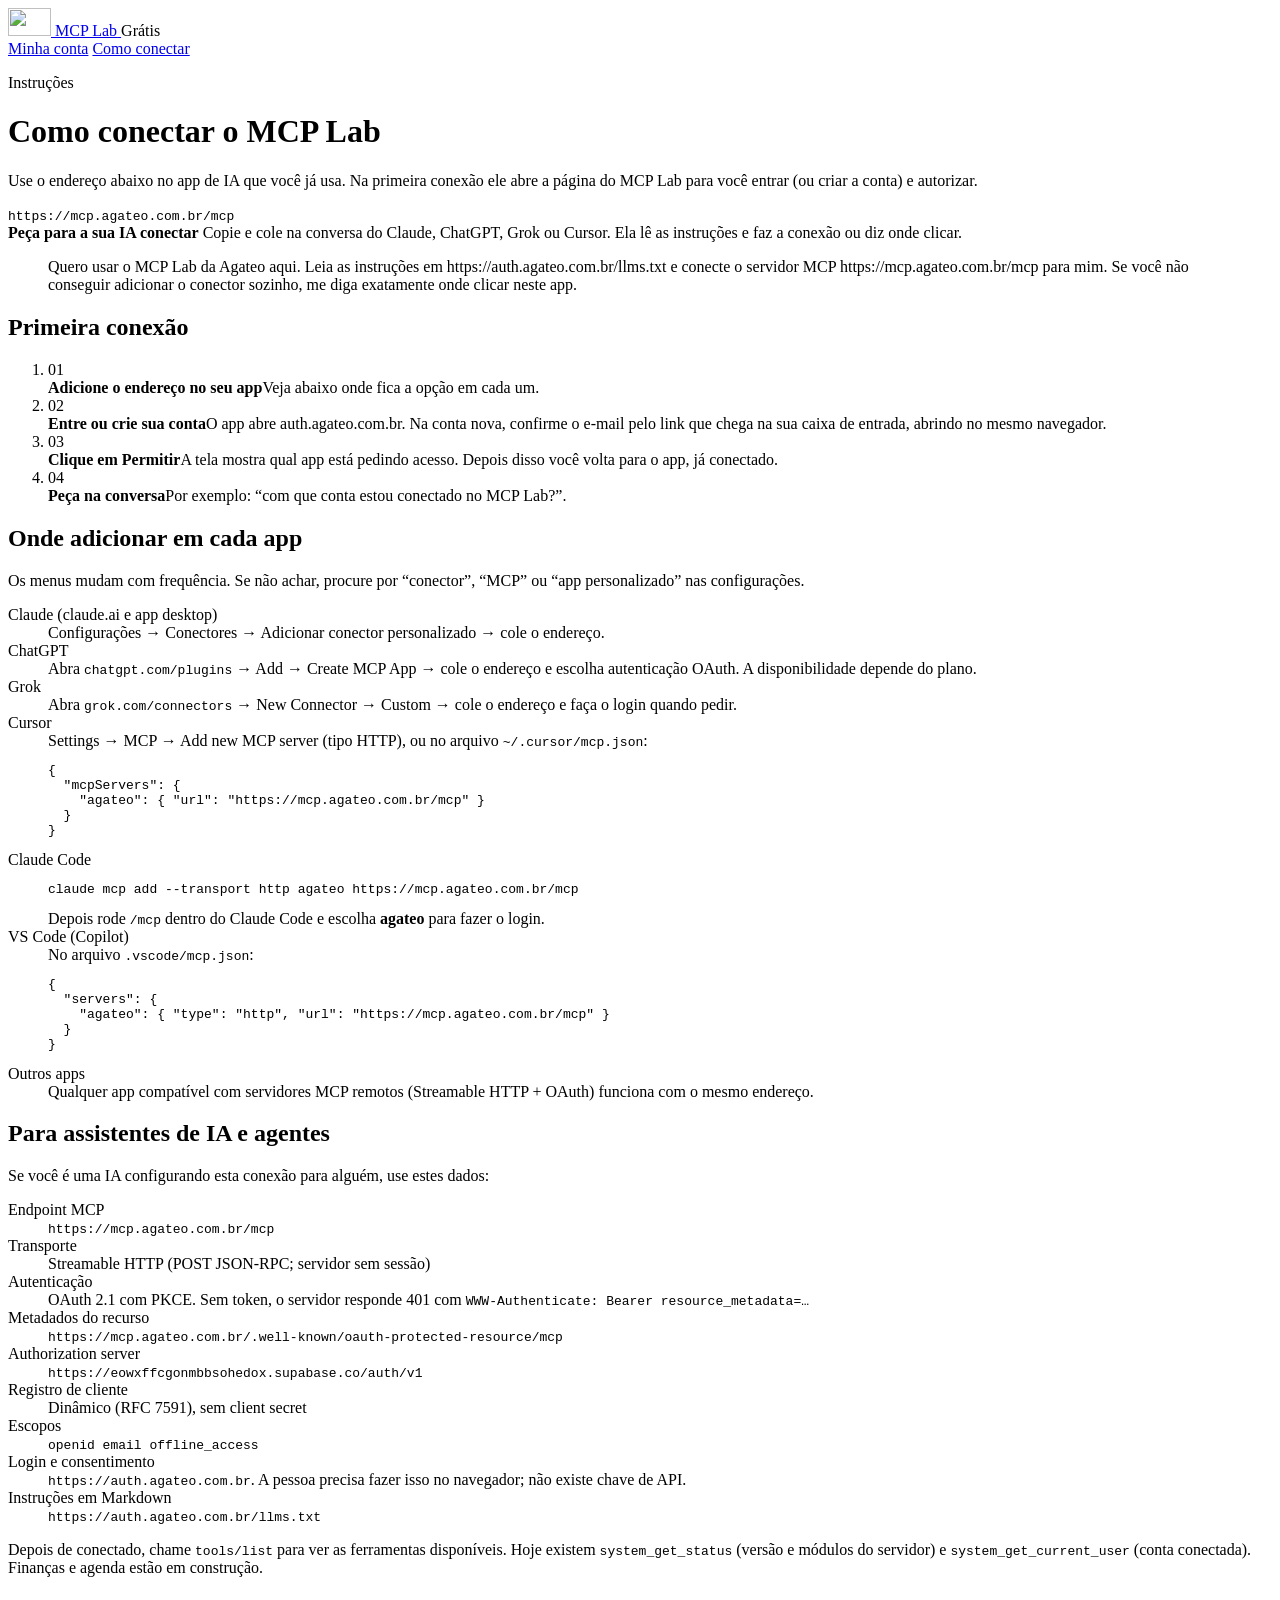
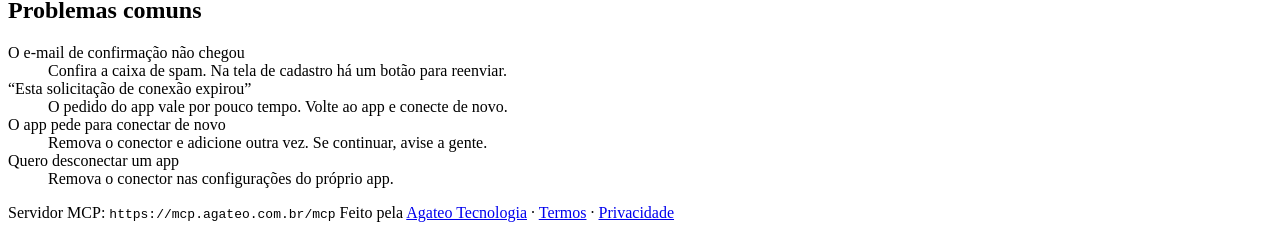
==== src/McpLab.Auth/public/conectar.html @ 4b8b5af5 "feat: aba Como conectar, texto para colar na IA e llms.txt - /conectar: instruções estáticas (legíve" ====
<!doctype html>
<html lang="pt-BR">
<head>
  <meta charset="utf-8">
  <meta name="viewport" content="width=device-width, initial-scale=1">
  <meta name="theme-color" content="#f5f5f7">
  <meta name="description" content="Como conectar o MCP Lab da Agateo no Claude, ChatGPT, Grok, Cursor e outros apps compatíveis com MCP. Endereço: https://mcp.agateo.com.br/mcp">
  <title>Como conectar · MCP Lab · Agateo</title>
  <link rel="icon" type="image/png" sizes="32x32" href="/img/favicon-32.png">
  <link rel="apple-touch-icon" href="/img/apple-touch-icon.png">
  <link rel="alternate" type="text/markdown" href="/llms.txt" title="Instruções em Markdown para IAs">
  <link rel="preload" href="/fonts/geist-latin.woff2" as="font" type="font/woff2" crossorigin>
  <link rel="stylesheet" href="/styles.css">
  <script src="/conectar.js" defer></script>
</head>
<!-- Página estática (sem JavaScript obrigatório) para pessoas e para assistentes de IA lerem.
     O mesmo conteúdo em Markdown fica em /llms.txt; mantenha os dois iguais. -->
<body data-view="connect">
  <header class="nav">
    <div class="nav__pill">
      <a class="nav__brand" href="https://agateo.com.br" aria-label="Agateo Tecnologia">
        <img src="/img/logo-agtt.png" alt="" width="43" height="28">
        <span class="nav__product">MCP Lab</span>
      </a>
      <span class="nav__tag">Grátis</span>
    </div>
  </header>

  <nav class="sections" aria-label="Seções">
    <a href="/">Minha conta</a>
    <a href="/conectar" aria-current="page">Como conectar</a>
  </nav>

  <main class="doc">
    <header class="doc__head">
      <p class="eyebrow">Instruções</p>
      <h1 class="display">Como conectar o MCP Lab</h1>
      <p class="lead">Use o endereço abaixo no app de IA que você já usa. Na primeira conexão ele abre a página do MCP Lab para você entrar (ou criar a conta) e autorizar.</p>
      <div class="copy copy--lg">
        <code id="mcp-endpoint">https://mcp.agateo.com.br/mcp</code>
        <button class="secondary" type="button" data-copy="https://mcp.agateo.com.br/mcp" hidden>Copiar</button>
      </div>

      <div class="ai-prompt">
        <div class="ai-prompt__head">
          <b>Peça para a sua IA conectar</b>
          <span>Copie e cole na conversa do Claude, ChatGPT, Grok ou Cursor. Ela lê as instruções e faz a conexão ou diz onde clicar.</span>
        </div>
        <blockquote id="ai-prompt-text">Quero usar o MCP Lab da Agateo aqui. Leia as instruções em https://auth.agateo.com.br/llms.txt e conecte o servidor MCP https://mcp.agateo.com.br/mcp para mim. Se você não conseguir adicionar o conector sozinho, me diga exatamente onde clicar neste app.</blockquote>
        <button class="primary" type="button" data-copy-from="ai-prompt-text" hidden>Copiar texto para a IA</button>
      </div>
    </header>

    <section class="doc__section" aria-labelledby="primeira">
      <h2 id="primeira">Primeira conexão</h2>
      <ol class="steps steps--doc">
        <li><span class="index">01</span><div><b>Adicione o endereço no seu app</b><span>Veja abaixo onde fica a opção em cada um.</span></div></li>
        <li><span class="index">02</span><div><b>Entre ou crie sua conta</b><span>O app abre auth.agateo.com.br. Na conta nova, confirme o e-mail pelo link que chega na sua caixa de entrada, abrindo no mesmo navegador.</span></div></li>
        <li><span class="index">03</span><div><b>Clique em Permitir</b><span>A tela mostra qual app está pedindo acesso. Depois disso você volta para o app, já conectado.</span></div></li>
        <li><span class="index">04</span><div><b>Peça na conversa</b><span>Por exemplo: “com que conta estou conectado no MCP Lab?”.</span></div></li>
      </ol>
    </section>

    <section class="doc__section" aria-labelledby="apps">
      <h2 id="apps">Onde adicionar em cada app</h2>
      <p class="muted">Os menus mudam com frequência. Se não achar, procure por “conector”, “MCP” ou “app personalizado” nas configurações.</p>
      <dl class="apps">
        <dt>Claude <span>(claude.ai e app desktop)</span></dt>
        <dd>Configurações → Conectores → Adicionar conector personalizado → cole o endereço.</dd>

        <dt>ChatGPT</dt>
        <dd>Abra <code>chatgpt.com/plugins</code> → Add → Create MCP App → cole o endereço e escolha autenticação OAuth. A disponibilidade depende do plano.</dd>

        <dt>Grok</dt>
        <dd>Abra <code>grok.com/connectors</code> → New Connector → Custom → cole o endereço e faça o login quando pedir.</dd>

        <dt>Cursor</dt>
        <dd>Settings → MCP → Add new MCP server (tipo HTTP), ou no arquivo <code>~/.cursor/mcp.json</code>:
          <pre><code>{
  "mcpServers": {
    "agateo": { "url": "https://mcp.agateo.com.br/mcp" }
  }
}</code></pre>
        </dd>

        <dt>Claude Code</dt>
        <dd><pre><code>claude mcp add --transport http agateo https://mcp.agateo.com.br/mcp</code></pre>Depois rode <code>/mcp</code> dentro do Claude Code e escolha <b>agateo</b> para fazer o login.</dd>

        <dt>VS Code (Copilot)</dt>
        <dd>No arquivo <code>.vscode/mcp.json</code>:
          <pre><code>{
  "servers": {
    "agateo": { "type": "http", "url": "https://mcp.agateo.com.br/mcp" }
  }
}</code></pre>
        </dd>

        <dt>Outros apps</dt>
        <dd>Qualquer app compatível com servidores MCP remotos (Streamable HTTP + OAuth) funciona com o mesmo endereço.</dd>
      </dl>
    </section>

    <section class="doc__section" aria-labelledby="ia">
      <h2 id="ia">Para assistentes de IA e agentes</h2>
      <p>Se você é uma IA configurando esta conexão para alguém, use estes dados:</p>
      <dl class="facts facts--doc">
        <dt>Endpoint MCP</dt><dd><code>https://mcp.agateo.com.br/mcp</code></dd>
        <dt>Transporte</dt><dd>Streamable HTTP (POST JSON-RPC; servidor sem sessão)</dd>
        <dt>Autenticação</dt><dd>OAuth 2.1 com PKCE. Sem token, o servidor responde 401 com <code>WWW-Authenticate: Bearer resource_metadata=…</code></dd>
        <dt>Metadados do recurso</dt><dd><code>https://mcp.agateo.com.br/.well-known/oauth-protected-resource/mcp</code></dd>
        <dt>Authorization server</dt><dd><code>https://eowxffcgonmbbsohedox.supabase.co/auth/v1</code></dd>
        <dt>Registro de cliente</dt><dd>Dinâmico (RFC 7591), sem client secret</dd>
        <dt>Escopos</dt><dd><code>openid email offline_access</code></dd>
        <dt>Login e consentimento</dt><dd><code>https://auth.agateo.com.br</code>. A pessoa precisa fazer isso no navegador; não existe chave de API.</dd>
        <dt>Instruções em Markdown</dt><dd><code>https://auth.agateo.com.br/llms.txt</code></dd>
      </dl>
      <p class="muted">Depois de conectado, chame <code>tools/list</code> para ver as ferramentas disponíveis. Hoje existem <code>system_get_status</code> (versão e módulos do servidor) e <code>system_get_current_user</code> (conta conectada). Finanças e agenda estão em construção.</p>
    </section>

    <section class="doc__section" aria-labelledby="problemas">
      <h2 id="problemas">Problemas comuns</h2>
      <dl class="apps">
        <dt>O e-mail de confirmação não chegou</dt>
        <dd>Confira a caixa de spam. Na tela de cadastro há um botão para reenviar.</dd>
        <dt>“Esta solicitação de conexão expirou”</dt>
        <dd>O pedido do app vale por pouco tempo. Volte ao app e conecte de novo.</dd>
        <dt>O app pede para conectar de novo</dt>
        <dd>Remova o conector e adicione outra vez. Se continuar, avise a gente.</dd>
        <dt>Quero desconectar um app</dt>
        <dd>Remova o conector nas configurações do próprio app.</dd>
      </dl>
    </section>
  </main>

  <footer class="foot">
    <span>Servidor MCP: <code>https://mcp.agateo.com.br/mcp</code></span>
    <span>Feito pela <a href="https://agateo.com.br">Agateo Tecnologia</a> · <a href="https://agateo.com.br/termos">Termos</a> · <a href="https://agateo.com.br/privacidade">Privacidade</a></span>
  </footer>
</body>
</html>
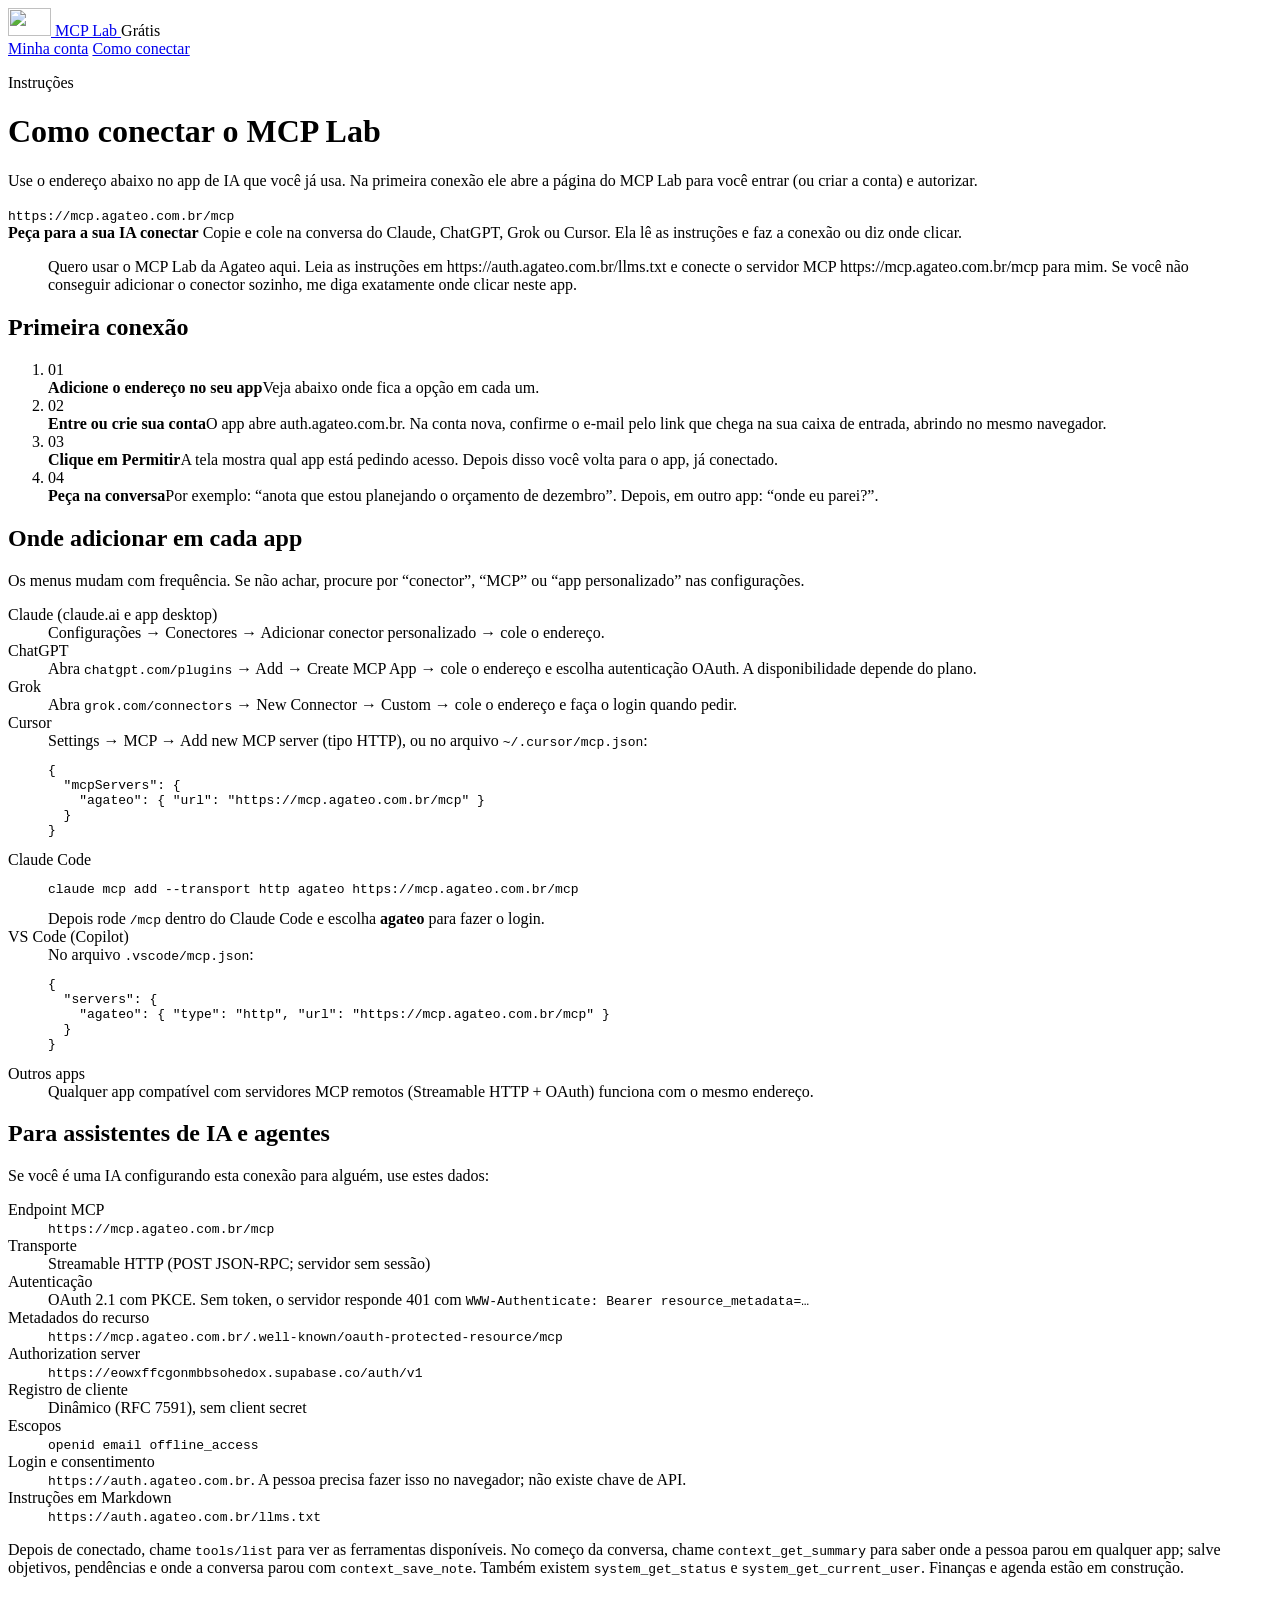
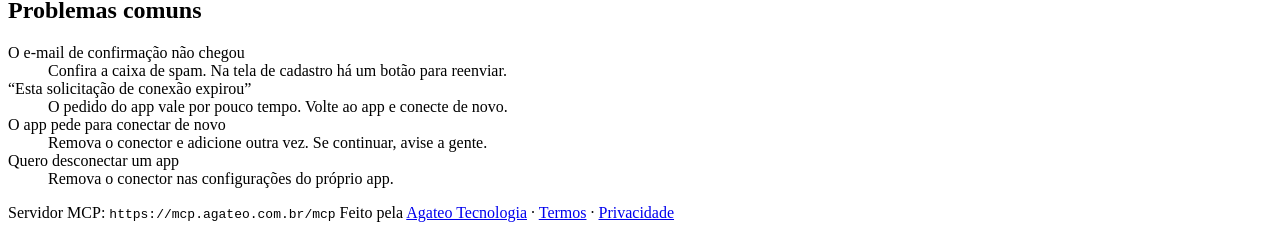
==== commit 548dff58: "feat: contexto portátil, entrega 2 (notas, cartão onde parei e instruções) - context_save_note, cont" ====
--- a/src/McpLab.Auth/public/conectar.html
+++ b/src/McpLab.Auth/public/conectar.html
@@ -57,7 +57,7 @@
         <li><span class="index">01</span><div><b>Adicione o endereço no seu app</b><span>Veja abaixo onde fica a opção em cada um.</span></div></li>
         <li><span class="index">02</span><div><b>Entre ou crie sua conta</b><span>O app abre auth.agateo.com.br. Na conta nova, confirme o e-mail pelo link que chega na sua caixa de entrada, abrindo no mesmo navegador.</span></div></li>
         <li><span class="index">03</span><div><b>Clique em Permitir</b><span>A tela mostra qual app está pedindo acesso. Depois disso você volta para o app, já conectado.</span></div></li>
-        <li><span class="index">04</span><div><b>Peça na conversa</b><span>Por exemplo: “com que conta estou conectado no MCP Lab?”.</span></div></li>
+        <li><span class="index">04</span><div><b>Peça na conversa</b><span>Por exemplo: “anota que estou planejando o orçamento de dezembro”. Depois, em outro app: “onde eu parei?”.</span></div></li>
       </ol>
     </section>
 
@@ -114,7 +114,7 @@
         <dt>Login e consentimento</dt><dd><code>https://auth.agateo.com.br</code>. A pessoa precisa fazer isso no navegador; não existe chave de API.</dd>
         <dt>Instruções em Markdown</dt><dd><code>https://auth.agateo.com.br/llms.txt</code></dd>
       </dl>
-      <p class="muted">Depois de conectado, chame <code>tools/list</code> para ver as ferramentas disponíveis. Hoje existem <code>system_get_status</code> (versão e módulos do servidor) e <code>system_get_current_user</code> (conta conectada). Finanças e agenda estão em construção.</p>
+      <p class="muted">Depois de conectado, chame <code>tools/list</code> para ver as ferramentas disponíveis. No começo da conversa, chame <code>context_get_summary</code> para saber onde a pessoa parou em qualquer app; salve objetivos, pendências e onde a conversa parou com <code>context_save_note</code>. Também existem <code>system_get_status</code> e <code>system_get_current_user</code>. Finanças e agenda estão em construção.</p>
     </section>
 
     <section class="doc__section" aria-labelledby="problemas">
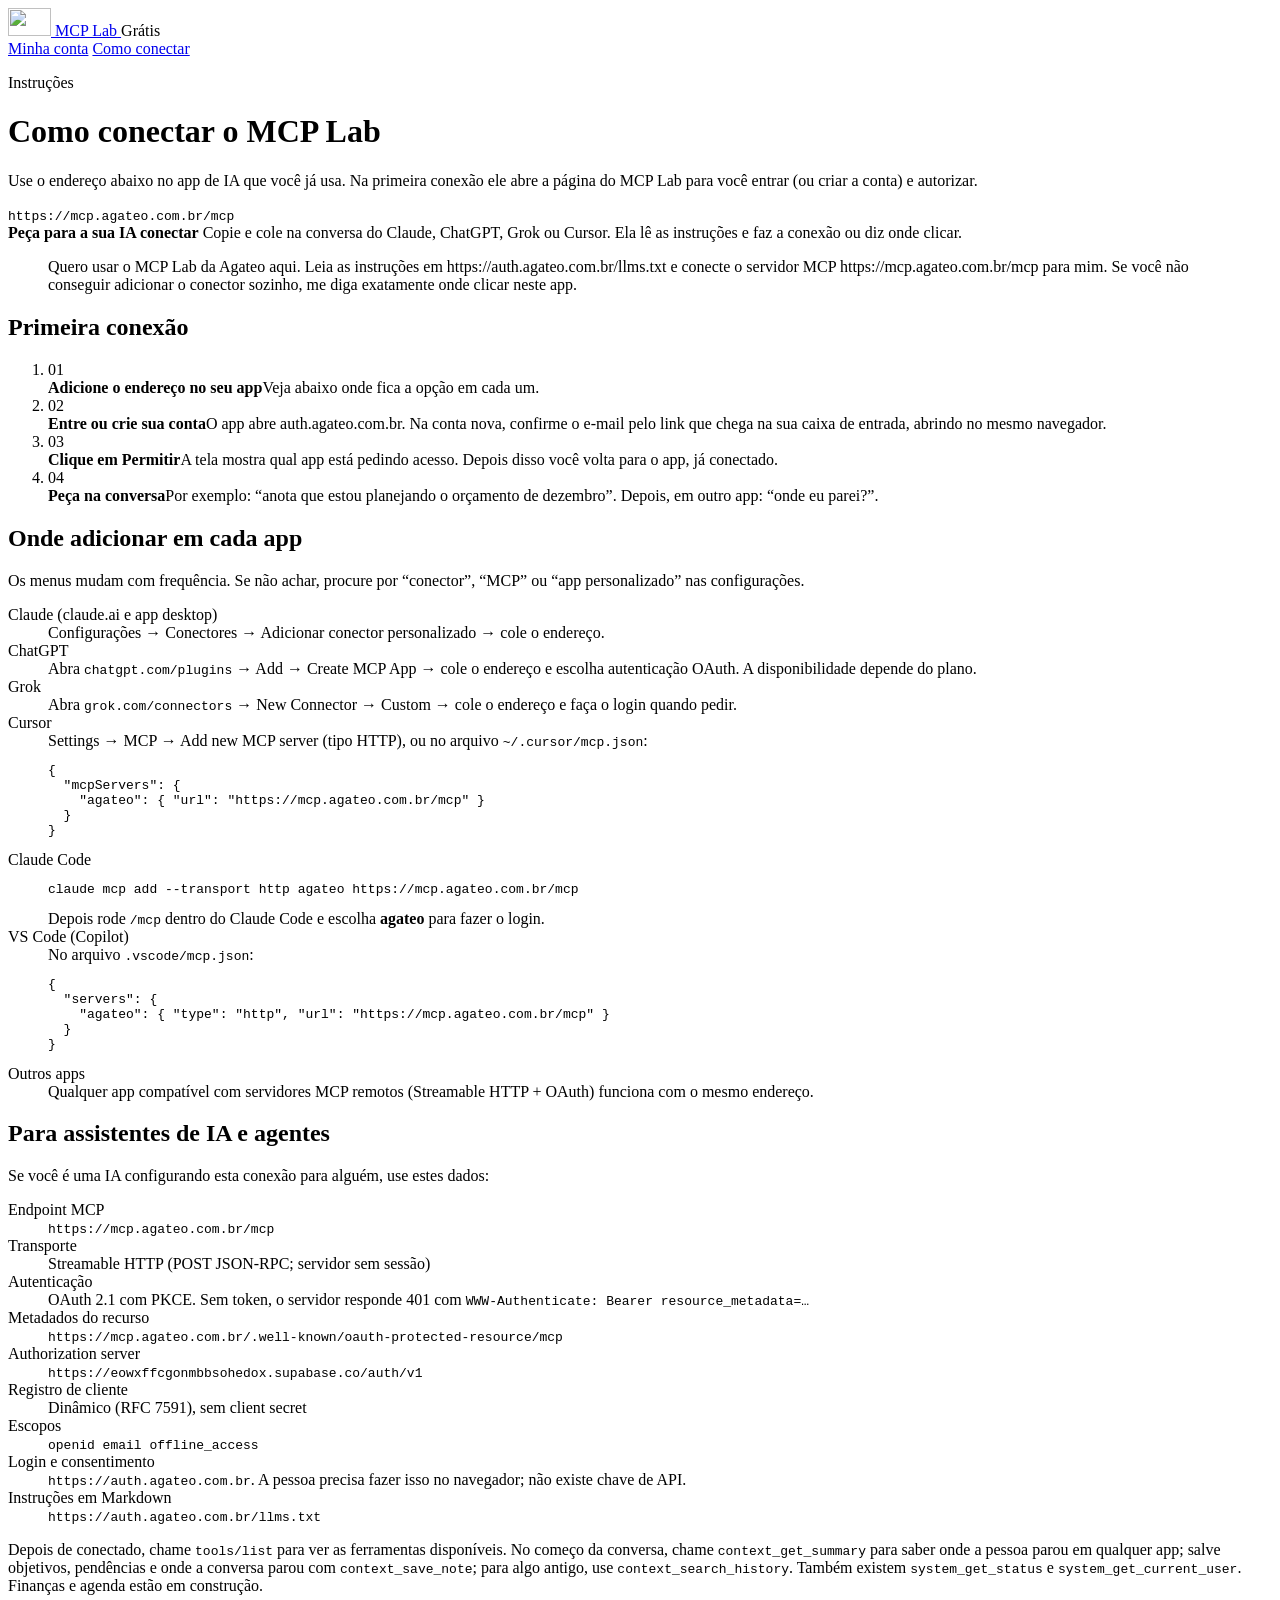
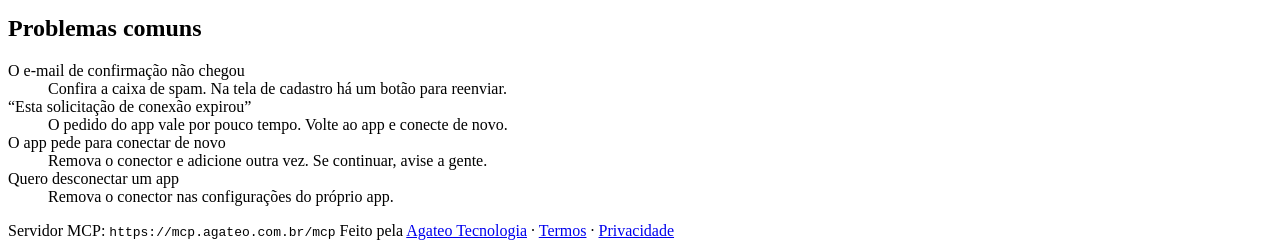
==== commit 1f8df233: "feat: contexto portátil, entrega 3 (busca e linha do tempo) - context_search_history: busca em portu" ====
--- a/src/McpLab.Auth/public/conectar.html
+++ b/src/McpLab.Auth/public/conectar.html
@@ -114,7 +114,7 @@
         <dt>Login e consentimento</dt><dd><code>https://auth.agateo.com.br</code>. A pessoa precisa fazer isso no navegador; não existe chave de API.</dd>
         <dt>Instruções em Markdown</dt><dd><code>https://auth.agateo.com.br/llms.txt</code></dd>
       </dl>
-      <p class="muted">Depois de conectado, chame <code>tools/list</code> para ver as ferramentas disponíveis. No começo da conversa, chame <code>context_get_summary</code> para saber onde a pessoa parou em qualquer app; salve objetivos, pendências e onde a conversa parou com <code>context_save_note</code>. Também existem <code>system_get_status</code> e <code>system_get_current_user</code>. Finanças e agenda estão em construção.</p>
+      <p class="muted">Depois de conectado, chame <code>tools/list</code> para ver as ferramentas disponíveis. No começo da conversa, chame <code>context_get_summary</code> para saber onde a pessoa parou em qualquer app; salve objetivos, pendências e onde a conversa parou com <code>context_save_note</code>; para algo antigo, use <code>context_search_history</code>. Também existem <code>system_get_status</code> e <code>system_get_current_user</code>. Finanças e agenda estão em construção.</p>
     </section>
 
     <section class="doc__section" aria-labelledby="problemas">
